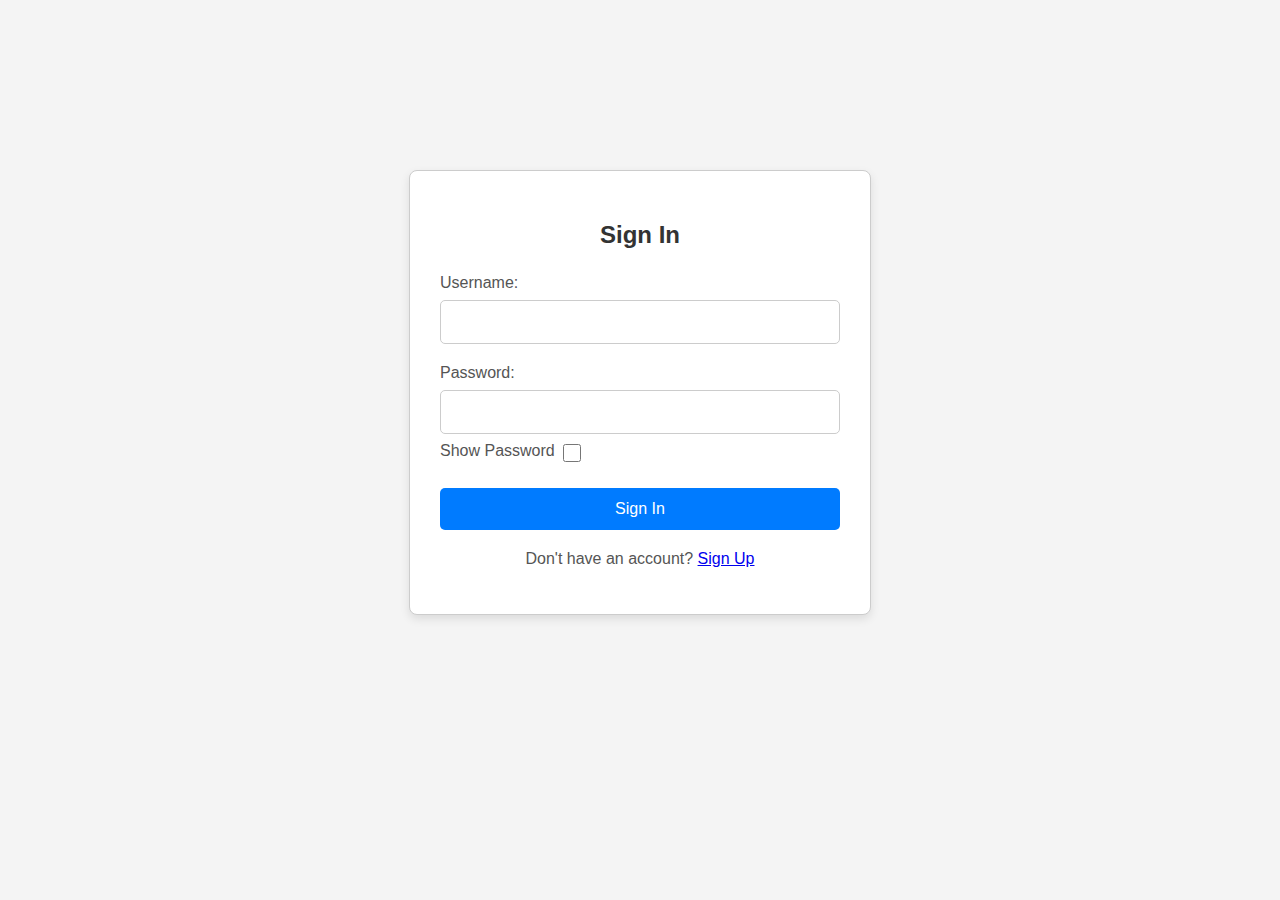
==== signin.html @ 0b7399ca "first commit" ====
<!DOCTYPE html>
<html lang="en">
<head>
    <meta charset="UTF-8">
    <meta name="viewport" content="width=device-width, initial-scale=1.0">
    <title>Sign In</title>
    <link rel="stylesheet" href="style.css"> </head>
<body>
    <div class="signin-container">
        <h2>Sign In</h2>
        <form id="signin-form">
            <div class="input-group">
                <label for="username">Username:</label>
                <input type="text" id="username" name="username" required>
            </div>
            <div class="input-group">
                <label for="password">Password:</label>
                <input type="password" id="password" name="password" required>
                <label for="show-password">Show Password</label>
                <input type="checkbox" id="show-password">
                <div id="password-error" class="error-message"></div>
            </div>
            <button type="submit">Sign In</button>
            <p class="signup-link">Don't have an account? <a href="signup.html">Sign Up</a></p>
        </form>
    </div>

    <script src="script.js"></script> </body>
</html>
---- style.css ----
body {
    font-family: sans-serif;
    background-color: #f4f4f4;
    color: #333;
    margin: 0;
    padding: 0;
    padding-top: 70px;
}

h1 {
    text-align: center;
    color: #2c3e50;
}

/* Header Styles */
#main-header {
    background-color: #333;
    color: #fff;
    position: fixed;
    width: 100%;
    top: 0;
    left: 0;
    z-index: 100;
    display: flex;
    justify-content: space-around;
    align-items: center;
    padding: 10px 20px;
    transition: transform 0.3s ease-in-out;
}

#main-header.hidden {
    transform: translateY(-100%);
}

/* Logo Area */
#logo-area {
    font-weight: bold;
    font-size: 1.2em;
    color: #fff;
    display: flex;
    align-items: center;
    height: 100%;
    max-width: 150px;
    overflow: hidden;
}

#logo-area a {
    color: inherit;
    text-decoration: none;
    max-height: 100%;
    height: auto;
    display: flex;
    align-items: center;
    max-width: 100%;
}

#logo-area img {
    max-height: 40%;
    max-width: 40%;
    height: auto;
    width: auto;
    object-fit: cover;
}

/* Navigation Styles */
nav {
    padding: 10px;
    text-align: center;
    margin: 0 auto;
    display: flex;
    align-items: center;
    position: relative;
}

nav ul {
    list-style: none;
    margin: 0;
    padding: 0;
    display: flex;
    transition: transform 0.3s ease;
}

nav li {
    margin: 0 10px;
}

nav a {
    color: #fff;
    text-decoration: none;
    padding: 5px 10px;
    border-radius: 5px;
    transition: background-color 0.2s;
}

nav a:hover {
    background-color: rgba(255, 255, 255, 0.2);
}

.burger-menu {
    display: none;
    cursor: pointer;
    position: absolute;
    top: 50%;
    right: 20px;
    transform: translateY(-50%);
    z-index: 2;
}

.burger-icon,
.burger-icon::before,
.burger-icon::after {
    width: 30px;
    height: 2px;
    background-color: #fff;
    margin: 6px 0;
    display: block;
    transition: transform 0.3s ease, opacity 0.3s ease;
}

.burger-icon::before {
    content: "";
    position: absolute;
    top: -8px;
}

.burger-icon::after {
    content: "";
    position: absolute;
    bottom: -8px;
}

nav.open ul {
    transform: translateY(0);
}

nav.open .burger-icon {
    transform: rotate(45deg);
}

nav.open .burger-icon::before {
    opacity: 0;
}

nav.open .burger-icon::after {
    transform: rotate(-90deg) translate(-8px, -8px);
}

/* Sign-in Area Styles */
#sign-in-area {
    margin-left: auto;
    margin-right: 25px;
    display: flex;
    align-items: center;
    height: 100%;
}

#sign-in-area a {
    color: #fff;
    text-decoration: none;
    padding: 8px 16px;
    border-radius: 5px;
    background-color: #007bff;
    transition: background-color 0.2s;
}

#sign-in-area a:hover {
    background-color: #0056b3;
}

/* Swiper Styles */
.swiper {
    width: 90%;
    max-width: 960px;
    margin: 20px auto;
    overflow: hidden;
}

.swiper-wrapper {
    display: flex;
    transition-property: transform;
    box-sizing: content-box;
}

.swiper-slide {
    width: 180px;
    margin-right: 10px;
    flex-shrink: 0;
}

.swiper-pagination,
.swiper-button-prev,
.swiper-button-next {
    color: #333;
}

/* Game Styles */
.game {
    border: 1px solid #ddd;
    background-color: #fff;
    padding: 10px;
    border-radius: 8px;
    box-shadow: 2px 2px 5px rgba(0, 0, 0, 0.1);
    transition: transform 0.2s ease, box-shadow 0.2s ease;
    overflow: hidden;
    width: 100%;
}

.game:hover {
    transform: translateY(-5px);
    box-shadow: 4px 4px 10px rgba(0, 0, 0, 0.15);
}

.game img {
    max-width: 90%;
    max-height: 120px;
    object-fit: cover;
    display: block;
    border-radius: 4px;
    margin-bottom: 5px;
    margin-left: auto;
    margin-right: auto;
}

.game-title {
    font-weight: bold;
    margin-bottom: 5px;
    font-size: 1em;
    text-align: center;
}

.game p {
    font-size: 0.8em;
    margin: 2px 0;
}

#game-container p.error {
    text-align: center;
    color: #d32f2f;
    font-weight: bold;
}

/* Blog Styles */
#blog {
    padding: 20px;
    max-width: 960px;
    margin: 20px auto;
    background-color: #fff;
    border: 1px solid #ddd;
    border-radius: 8px;
    box-shadow: 2px 2px 5px rgba(0, 0, 0, 0.1);
}

#blog h2 {
    text-align: center;
    margin-bottom: 20px;
    color: #2c3e50;
}

.blog-grid {
    display: grid;
    grid-template-columns: repeat(2, 1fr);
    gap: 20px;
}

.accordion-container {
    max-width: 100%;
    border: 1px solid #000;
    padding: 15px;
    margin-bottom: 0;
    cursor: pointer;
}

.accordion-container.active {
    border-color: #007bff;
}

.acc-descr {
    width: 100%;
    height: 0;
    overflow: hidden;
    transition: 0.5s;
}

.accordion-container.active .acc-descr {
    height: 150px;
}

.blog-post h3 {
    margin-bottom: 10px;
    color: #333;
}

.blog-post p {
    margin-bottom: 10px;
    color: #666;
}

.blog-post a {
    color: #007bff;
    text-decoration: none;
}

.blog-post a:hover {
    text-decoration: underline;
}

/* Cookie Banner Styles */
#cookie-banner {
    position: fixed;
    bottom: 0;
    left: 0;
    width: 100%;
    background-color: rgba(0, 0, 0, 0.8);
    color: #fff;
    padding: 20px;
    text-align: center;
    z-index: 1000;
}

#cookie-banner p {
    margin-bottom: 10px;
}

#cookie-banner button {
    background-color: #007bff;
    color: #fff;
    border: none;
    padding: 10px 20px;
    border-radius: 5px;
    cursor: pointer;
    transition: background-color 0.2s;
}

#cookie-banner button:hover {
    background-color: #0056b3;
}

/* Sign-up and Sign-in Styles */

.signin-container, .signup-container {
    width: 400px;
    margin: 100px auto;
    padding: 30px;
    border: 1px solid #ccc;
    border-radius: 8px;
    background-color: #fff;
    box-shadow: 0 4px 10px rgba(0, 0, 0, 0.1);
}

.signin-container h2, .signup-container h2 {
    text-align: center;
    margin-bottom: 25px;
    color: #333;
}

.input-group {
    margin-bottom: 20px;
}

.input-group label {
    display: block;
    margin-bottom: 8px;
    color: #555;
}

.input-group input {
    width: 100%;
    padding: 12px;
    border: 1px solid #ccc;
    border-radius: 5px;
    box-sizing: border-box;
    font-size: 16px;
}

.signin-container button, .signup-container button {
    width: 100%;
    padding: 12px;
    background-color: #007bff;
    color: #fff;
    border: none;
    border-radius: 5px;
    cursor: pointer;
    font-size: 16px;
    transition: background-color 0.2s;
}

.signin-container button:hover, .signup-container button:hover {
    background-color: #0056b3;
}

.signup-link, .signin-link {
    text-align: center;
    margin-top: 20px;
    color: #555;
}

/* Styles for the "Show Password" checkbox and label */
.input-group #show-password {
    margin-right: 5px;
    vertical-align: middle;
    cursor: pointer;
    width: 18px;
    height: 18px;
    border: 1px solid #ccc;
    border-radius: 3px;
    outline: none;
    position: relative;
    top: 2px;
}

.input-group #show-password:checked::before {
    position: absolute;
    top: 50%;
    left: 50%;
    transform: translate(-50%, -50%);
    font-size: 12px;
    color: #007bff;
}

.input-group label[for="show-password"] {
    margin-top: 8px;
    display: inline-block;
    vertical-align: middle;
    cursor: pointer;
}

/* youtube video styles */
.video-container {
    width: 80%;
    max-width: 960px;
    margin: 40px auto;
    display: flex;
    flex-direction: column;
    align-items: center;
    min-height: 200px;
    padding: 10px;
    background-color: #dedede;
    border: 1px solid #ddd;
    border-radius: 8px;
    box-shadow: 2px 2px 5px rgba(0, 0, 0, 0.1);
}

.editors-picks-text {
    text-align: center;
    margin-bottom: 20px;
    color: #555;
    font-family: 'Noto Serif Hentaigana', serif;
    font-weight: 400;
}

.editors-picks-text h2 {
    margin-bottom: 10px;
}

.video-row {
    display: flex;
    width: 100%;
    justify-content: space-around;
    gap: 20px;
}

.video-column {
    flex: 1;
}

.video-container iframe {
    width: 100%;
    height: auto;
    aspect-ratio: 16 / 9;
}

/* footer styles */

#main-footer {
    background-color: #333;
    color: #fff;
    padding: 20px 0;
    position: relative;
    width: 100%;
    bottom: 0;
    margin-top: auto;
}

.footer-content {
    display: flex;
    justify-content: space-around;
    max-width: 960px;
    margin: 0 auto;
}

.footer-section {
    flex: 1;
    text-align: left;
}

.footer-section h3 {
    margin-bottom: 10px;
    color: #fff;
}

.footer-section p {
    margin-bottom: 10px;
    color: #ddd;
}

.footer-section ul {
    list-style: none;
    padding: 0;
    margin: 0;
}

.footer-section li {
    margin-bottom: 5px;
}

.footer-section a {
    color: #007bff;
    text-decoration: none;
}

.footer-section a:hover {
    text-decoration: underline;
}

.footer-bottom {
    text-align: center;
    padding: 10px 0;
    background-color: #222;
}

.footer-bottom p {
    margin: 0;
    font-size: 14px;
    color: #ddd;
}

/* Navigation Styles */
nav {
    position: relative;
    padding: 10px;
    text-align: center;
    margin: 0 auto;
    display: flex;
    align-items: center;
}

nav ul {
    list-style: none;
    margin: 0;
    padding: 0;
    display: flex;
    transition: transform 0.3s ease;
}

nav li {
    margin: 0 10px;
}

nav a {
    color: #fff;
    text-decoration: none;
    padding: 5px 10px;
    border-radius: 5px;
    transition: background-color 0.2s;
}

nav a:hover {
    background-color: rgba(255, 255, 255, 0.2);
}

/* Burger Menu Styles */
.burger-menu {
    display: none;
    cursor: pointer;
    position: absolute;
    top: 50%;
    right: 20px;
    transform: translateY(-50%);
    z-index: 2;
}

.burger-icon,
.burger-icon::before,
.burger-icon::after {
    width: 30px;
    height: 2px;
    background-color: #fff;
    margin: 6px 0;
    display: block;
    transition: transform 0.3s ease, opacity 0.3s ease;
}

.burger-icon::before {
    content: "";
    position: absolute;
    top: -8px;
}

.burger-icon::after {
    content: "";
    position: absolute;
    bottom: -8px;
}

nav.open ul {
    transform: translateY(0);
}

nav.open .burger-icon {
    transform: rotate(45deg);
}

nav.open .burger-icon::before {
    opacity: 0;
}

nav.open .burger-icon::after {
    transform: rotate(-90deg) translate(-8px, -8px);
}


/* Mobile Styles (768px and smaller) */
@media (max-width: 768px) {
    nav ul {
        flex-direction: column;
        position: absolute;
        top: 60px;
        left: 0;
        width: 100%;
        background-color: #333;
        transform: translateY(-200%);
        z-index: 0;
    }

    nav li {
        margin: 10px 0;
        text-align: center;
    }

    .burger-menu {
        display: block;
    }

    #sign-in-area {
        text-align: center;
        margin-top: 10px;
    }

    .swiper-slide {
        width: 90%;
        margin: 0 auto 10px;
    }

    .blog-grid {
        grid-template-columns: 1fr;
    }

    .blog-grid > *:nth-child(n+5) {
        display: none;
    }

    .video-row {
        flex-direction: column;
    }

    .video-column {
        margin-bottom: 20px;
    }

    .video-column:nth-child(2) {
        display: none;
    }

    #main-footer {
        font-size: 14px;
    }

    .footer-content {
        flex-direction: column;
        text-align: center;
    }

    .footer-section {
        text-align: center;
        margin-bottom: 20px;
    }
}

/* Small Mobile (480px and smaller) */
@media (max-width: 480px) {
    .blog-grid > *:nth-child(n+3) { /* Show only 2 blogs */
        display: none;
    }
}

/* Extra Small Mobile (320px and smaller) */
@media (max-width: 320px) {
    body {
        font-size: 14px;
    }

    h1 {
        font-size: 1.5em;
    }

    .swiper-slide {
        width: 100%;
    }

    .game-title {
        font-size: 0.9em;
    }

    .game p {
        font-size: 0.7em;
    }
}


/* Tablet and Larger (768px and larger) */
@media (min-width: 769px) {
    nav ul {
        transform: translateY(0);
    }
    .burger-menu {
        display: none;
    }
    nav li {
        display: inline-block;
        margin: 0 10px;
    }

    #sign-in-area {
        text-align: right;
        margin-top: 0;
    }

    .swiper-slide {
        width: 180px;
        margin: 0 10px;
    }

    .blog-grid {
        grid-template-columns: repeat(2, 1fr);
    }

    .video-row {
        flex-direction: row;
    }

    .video-column {
        margin-bottom: 0;
    }

    .footer-content {
        flex-direction: row;
    }

    .footer-section {
        text-align: left;
        margin-bottom: 0;
    }
}

/* Desktop (1024px and larger) */
@media (min-width: 1024px) {
    .blog-grid {
        grid-template-columns: repeat(3, 1fr);
    }
}
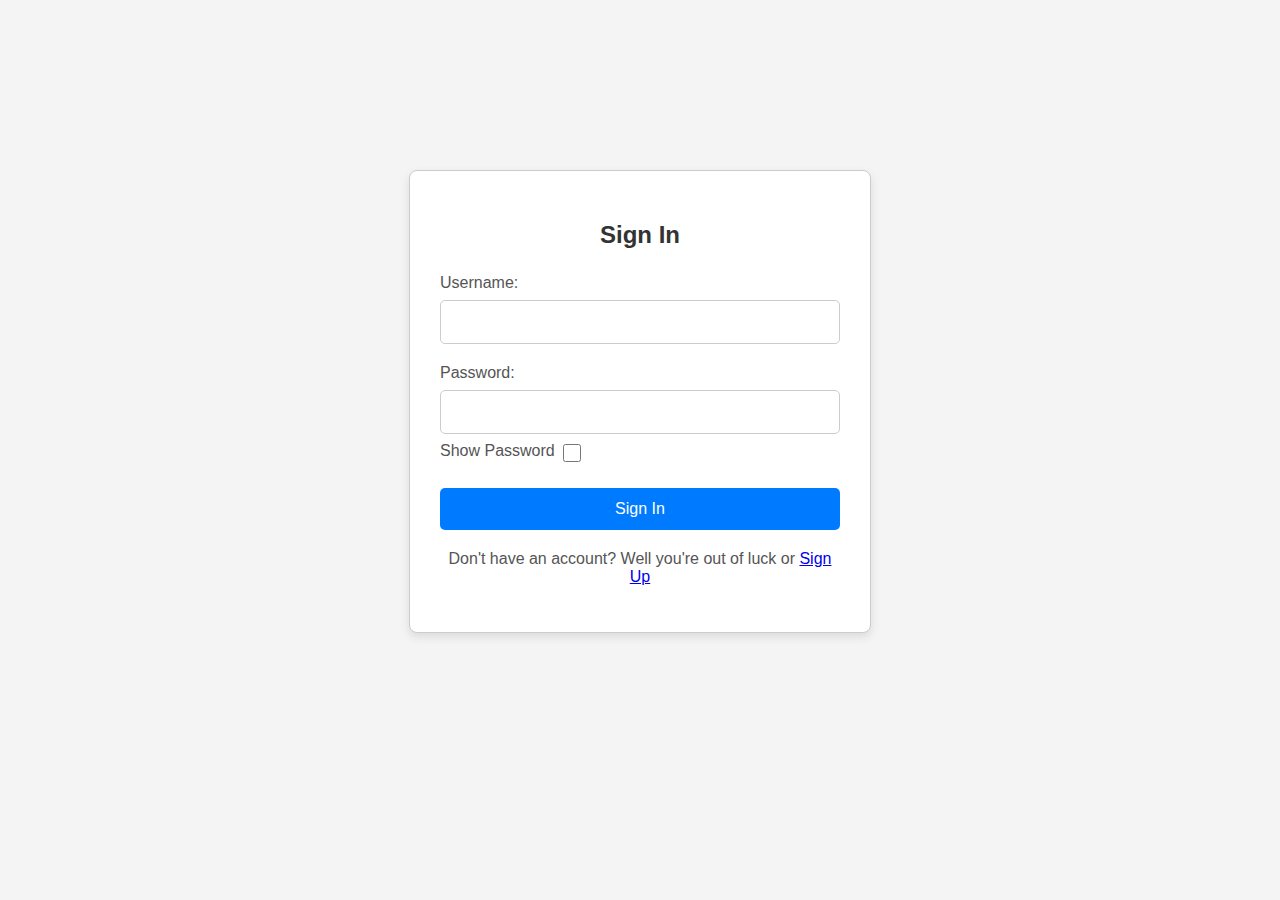
==== commit e0b5a28c: "changed wording" ====
--- a/signin.html
+++ b/signin.html
@@ -5,6 +5,7 @@
     <meta name="viewport" content="width=device-width, initial-scale=1.0">
     <title>Sign In</title>
     <link rel="stylesheet" href="style.css"> </head>
+    <script defer src="script.js"></script>
 <body>
     <div class="signin-container">
         <h2>Sign In</h2>
@@ -21,9 +22,8 @@
                 <div id="password-error" class="error-message"></div>
             </div>
             <button type="submit">Sign In</button>
-            <p class="signup-link">Don't have an account? <a href="signup.html">Sign Up</a></p>
+            <p class="signup-link">Don't have an account? Well you're out of luck or <a href="signup.html">Sign Up</a></p>
         </form>
     </div>
-
-    <script src="script.js"></script> </body>
+</body>
 </html>